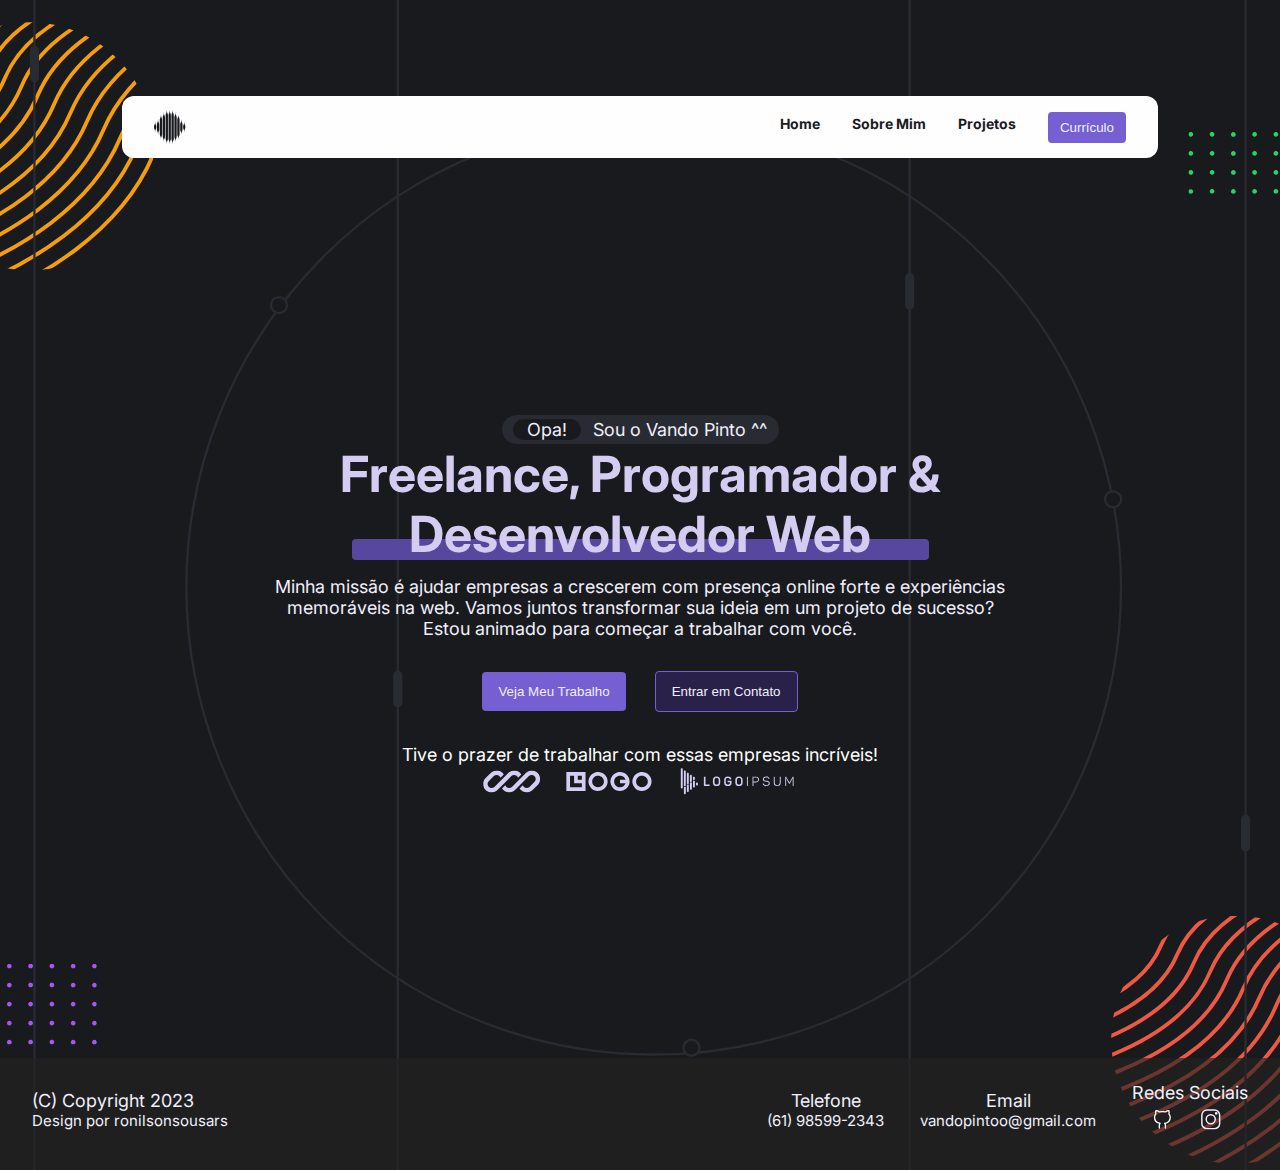
==== index.html @ de7d3879 "primeiro commit" ====
<!DOCTYPE html>
<html lang="PT-br">

<head>
    <meta charset="UTF-8">
    <meta name="viewport" content="width=device-width, initial-scale=1.0">
    <link rel="preconnect" href="https://fonts.googleapis.com">
    <link rel="preconnect" href="https://fonts.gstatic.com" crossorigin>
    <link href="https://fonts.googleapis.com/css2?family=Inter:wght@100..900&display=swap" rel="stylesheet">
    <script src="https://code.jquery.com/jquery-3.6.0.min.js"></script>
    <link rel="stylesheet" href="styles/style.css">
    <title>Vando Pinto</title>
</head>

<body>

    <header class="header-container">
        <img id="logo" src="./src/img/Nav Logo.svg" alt="Logotipo Nav">
        <div class="menu-bar" id="menu-bar">
            <nav>
                <ul>
                    <li><a href="index.html">Home</a></li>
                    <li><a href="#sobre">Sobre Mim</a></li>
                    <li><a href="projetos.html">Projetos</a></li>
                    <li><button>Currículo</button></li>
                </ul>
            </nav>
        </div>
        <img class="button-hamburger" id="button-hamburger" src="./src/img/menuHamburger.svg" alt="Button Hamburger">
        <div class="menu-hamburger">
            <img class="close-button" src="./src/img/closeButton.svg" alt="Button close">
            <div class="janela-menu">
                <nav>
                    <ul>
                        <li><a href="index.html">Home</a></li>
                        <li><a href="#sobre">Sobre Mim</a></li>
                        <li><a href="projetos.html">Projetos</a></li>
                        <li><button>Currículo</button></li>
                    </ul>
                </nav>
            </div>
        </div>
    </header>
    <section>
        <div class="badge">
            <div class="brand">Opa!</div>
            <p>Sou o Vando Pinto ^^</p>
        </div>
        <div class="info">
            <h1>Freelance, Programador & <br>Desenvolvedor Web</h1>
            <div class="retangulo"></div>
        </div>
        <p class="texto">Minha missão é ajudar empresas a crescerem com presença online forte e experiências
            memoráveis
            na web. Vamos
            juntos transformar sua ideia em um projeto de sucesso? Estou animado para começar a trabalhar com você.
        </p>
        <div class="frame">
            <div class="frame-botoes">
                <button class="see-job-button">Veja Meu Trabalho</button>
                <button class="contact-button">Entrar em Contato</button>
            </div>
            <p class="texto-frame">Tive o prazer de trabalhar com essas empresas incríveis!</p>
            <img id="Brands" src="./src/img/Brands.svg" alt="Brands">
        </div>
    </section>
    <footer>
        <div class="copy">
            <span>(C) Copyright 2023</span>
            <p class="segundo-p">Design por ronilsonsousars</p>
        </div>
        <div class="footer-itens">
            <div class="tel">
                <span>Telefone</span>
                <p class="segundo-p">(61) 98599-2343</p>
            </div>
            <div class="email">
                <span>Email</span>
                <p class="segundo-p">vandopintoo@gmail.com</p>
            </div>
            <div class="redes-sociais">
                <span>Redes Sociais</span>
                <div class="icons-sociais">
                    <a href="https://github.com/vandoPinto"><img src="./src/img/git.svg" alt="Git" /></a>
                    <a href="https://www.instagram.com/vandopintoo/"><img src="./src/img/social-instagram 1.svg"
                            alt="instagram" /></a>
                </div>
            </div>
        </div>
    </footer>
    <!-- <img class="ground" src="src/img/Patterns Group.svg" alt="Ground"> -->
</body>

</html>

<script>
    $(document).ready(function () {
        $('.menu-hamburger').hide();
        $('.button-hamburger').click(function () {
            $('.menu-hamburger').show();
            $('.button-hamburger').hide();
            $('.close-button').click(() => {
                $('.menu-hamburger').hide();
                $('.button-hamburger').show();
            })
        });
    });
</script>
---- styles/style.css ----
@import url('./header.css');
@import url('./section.css');
@import url('./footer.css');

:root {
    --Black-400: #191A1E;
    --Black-300: #292B33;
    --White-400: #FEFEFF;

    --primary-light-purple: #f1effb;
    --primary-light-hover: #eae7f8;
    --primary-light-active: #d4cdf1;
    --primary-normal: #755fd2;
    --primary-normal-hover: #6956bd;
    --primary-normal-active: #5e4ca8;
    --primary-dark: #58479e;
    --primary-dark-hover: #46397e;
    --primary-dark-active: #352b5e;
    --primary-darker: #29214a;
}

* {
    margin: 0;
    padding: 0;
}

body {
    font-family: "Inter", sans-serif;
    font-size: 18px;
    margin: 0;
    padding: 0;
    background: url('./../src/img/Pattern Background.svg') top left no-repeat,
        url('./../src/img/Patterns Group.svg') top right no-repeat;
    background-size: cover;
    background-size: 100% 100%;
    background-color: var(--Black-400);
}

.ground {
    position: absolute;
    top: 0px;
    width: 100%;
    z-index: -100;
}

li {
    list-style: none;
}

a {
    text-decoration: none;
}

@media only screen and (max-width: 768px) {
    body {
        background: url("./../src/img/Group-mobile.svg") top left no-repeat,
            url("./../src/img/group2-mobile.svg") top right no-repeat;
        background-size: cover;
        background-size: 32% 14%, 32% 184%;
        background-color: var(--Black-400);
    }
}
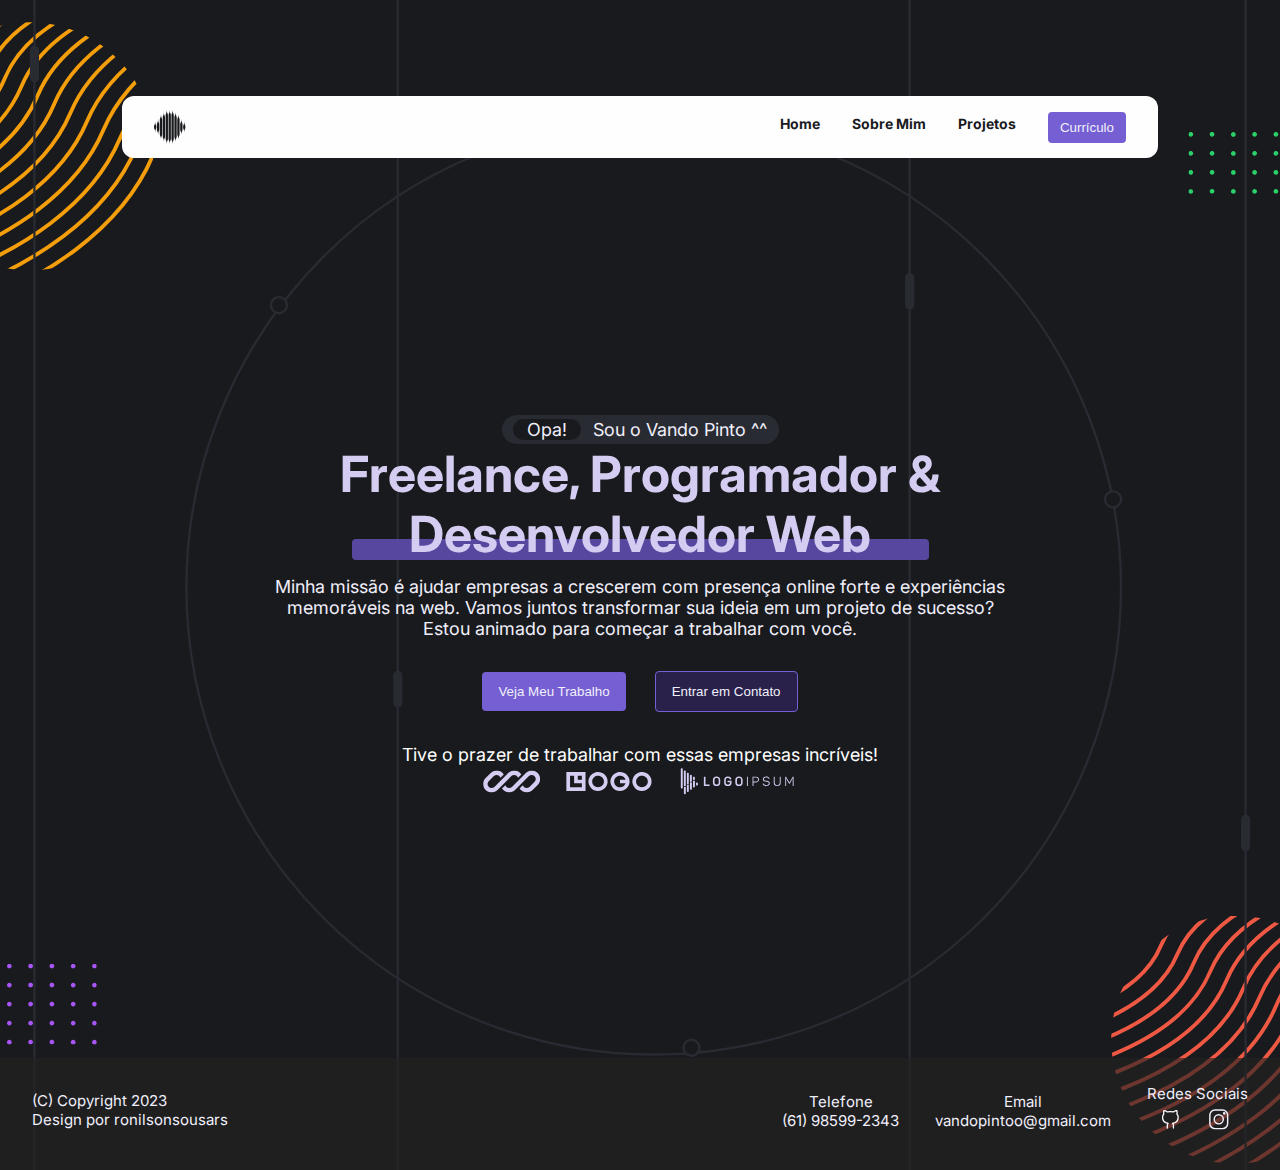
==== commit fea98c14: "ajuste home" ====
--- a/index.html
+++ b/index.html
@@ -13,7 +13,6 @@
 </head>
 
 <body>
-
     <header class="header-container">
         <img id="logo" src="./src/img/Nav Logo.svg" alt="Logotipo Nav">
         <div class="menu-bar" id="menu-bar">
@@ -22,7 +21,7 @@
                     <li><a href="index.html">Home</a></li>
                     <li><a href="#sobre">Sobre Mim</a></li>
                     <li><a href="projetos.html">Projetos</a></li>
-                    <li><button>Currículo</button></li>
+                    <li><a href="./src/VandoPinto.pdf" target="_blank"><button>Currículo</button></a></li>
                 </ul>
             </nav>
         </div>
@@ -47,7 +46,7 @@
             <p>Sou o Vando Pinto ^^</p>
         </div>
         <div class="info">
-            <h1>Freelance, Programador & <br>Desenvolvedor Web</h1>
+            <h1 id="sobre">Freelance, Programador & <br>Desenvolvedor Web</h1>
             <div class="retangulo"></div>
         </div>
         <p class="texto">Minha missão é ajudar empresas a crescerem com presença online forte e experiências
@@ -57,8 +56,8 @@
         </p>
         <div class="frame">
             <div class="frame-botoes">
-                <button class="see-job-button">Veja Meu Trabalho</button>
-                <button class="contact-button">Entrar em Contato</button>
+                <a href="projetos.html"><button class="see-job-button">Veja Meu Trabalho</button></a>
+                <a href="contatos.html"><button class="contact-button">Entrar em Contato</button></a>
             </div>
             <p class="texto-frame">Tive o prazer de trabalhar com essas empresas incríveis!</p>
             <img id="Brands" src="./src/img/Brands.svg" alt="Brands">
@@ -72,27 +71,26 @@
         <div class="footer-itens">
             <div class="tel">
                 <span>Telefone</span>
-                <p class="segundo-p">(61) 98599-2343</p>
+                <p class="segundo-p"><a class="link" href="tel:+5561985992343">(61) 98599-2343</a></p>
             </div>
             <div class="email">
                 <span>Email</span>
-                <p class="segundo-p">vandopintoo@gmail.com</p>
+                <p class="segundo-p"><a class="link" href="mailto:vandopintoo@gmail.com">vandopintoo@gmail.com</a></p>
             </div>
             <div class="redes-sociais">
                 <span>Redes Sociais</span>
                 <div class="icons-sociais">
-                    <a href="https://github.com/vandoPinto"><img src="./src/img/git.svg" alt="Git" /></a>
-                    <a href="https://www.instagram.com/vandopintoo/"><img src="./src/img/social-instagram 1.svg"
-                            alt="instagram" /></a>
+                    <a href="https://github.com/vandoPinto" target="_blank"><img src="./src/img/git.svg"
+                            alt="Git" /></a>
+                    <a href="https://www.instagram.com/vandopintoo/" target="_blank"><img
+                            src="./src/img/social-instagram 1.svg" alt="instagram" /></a>
                 </div>
             </div>
         </div>
     </footer>
-    <!-- <img class="ground" src="src/img/Patterns Group.svg" alt="Ground"> -->
 </body>
 
 </html>
-
 <script>
     $(document).ready(function () {
         $('.menu-hamburger').hide();
--- a/styles/style.css
+++ b/styles/style.css
@@ -1,6 +1,8 @@
 @import url('./header.css');
 @import url('./section.css');
 @import url('./footer.css');
+@import url('./contatos.css');
+
 
 :root {
     --Black-400: #191A1E;
@@ -22,6 +24,10 @@
 * {
     margin: 0;
     padding: 0;
+}
+
+html {
+    scroll-behavior: smooth;
 }
 
 body {
